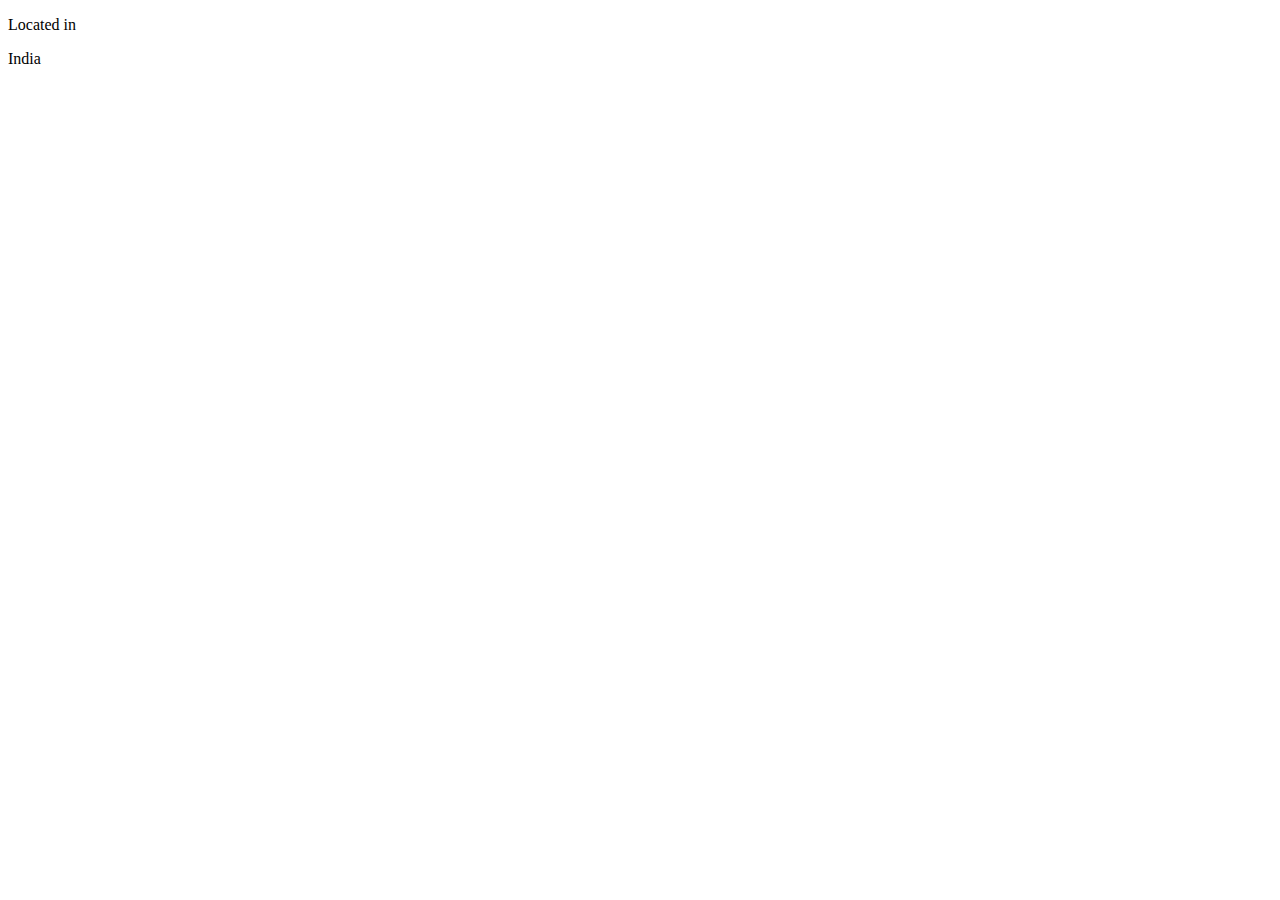
==== index.html @ 716e42e8 "Create index.html" ====
<!DOCTYPE html>
<html lang="en">
<head>
    <meta charset="UTF-8">
    <meta name="viewport" content="width=device-width, initial-scale=1.0">
    <title>Home Page</title>
    <link rel="stylesheet" href="https://cdnjs.cloudflare.com/ajax/libs/font-awesome/6.6.0/css/all.min.css" integrity="sha512-Kc323vGBEqzTmouAECnVceyQqyqdsSiqLQISBL29aUW4U/M7pSPA/gEUZQqv1cwx4OnYxTxve5UMg5GT6L4JJg==" crossorigin="anonymous" referrerpolicy="no-referrer" />
    <link rel="stylesheet" href="style.css">
</head>
<body>
    <header>
        <div class="navbar">
            <div class="nav-logo border">
                <div class="logo">
                </div>
                <div class="nav-address border">
                    <p class="add-first"> Located in </p>
                    <div class="add-icon">
                        <i class="fa-solid fa-location-crosshairs"></i>
                        <p class="add-sec">India</p>
                    </div>
                </div>
            </div>
        </div>
    </header>
</body>
</html>
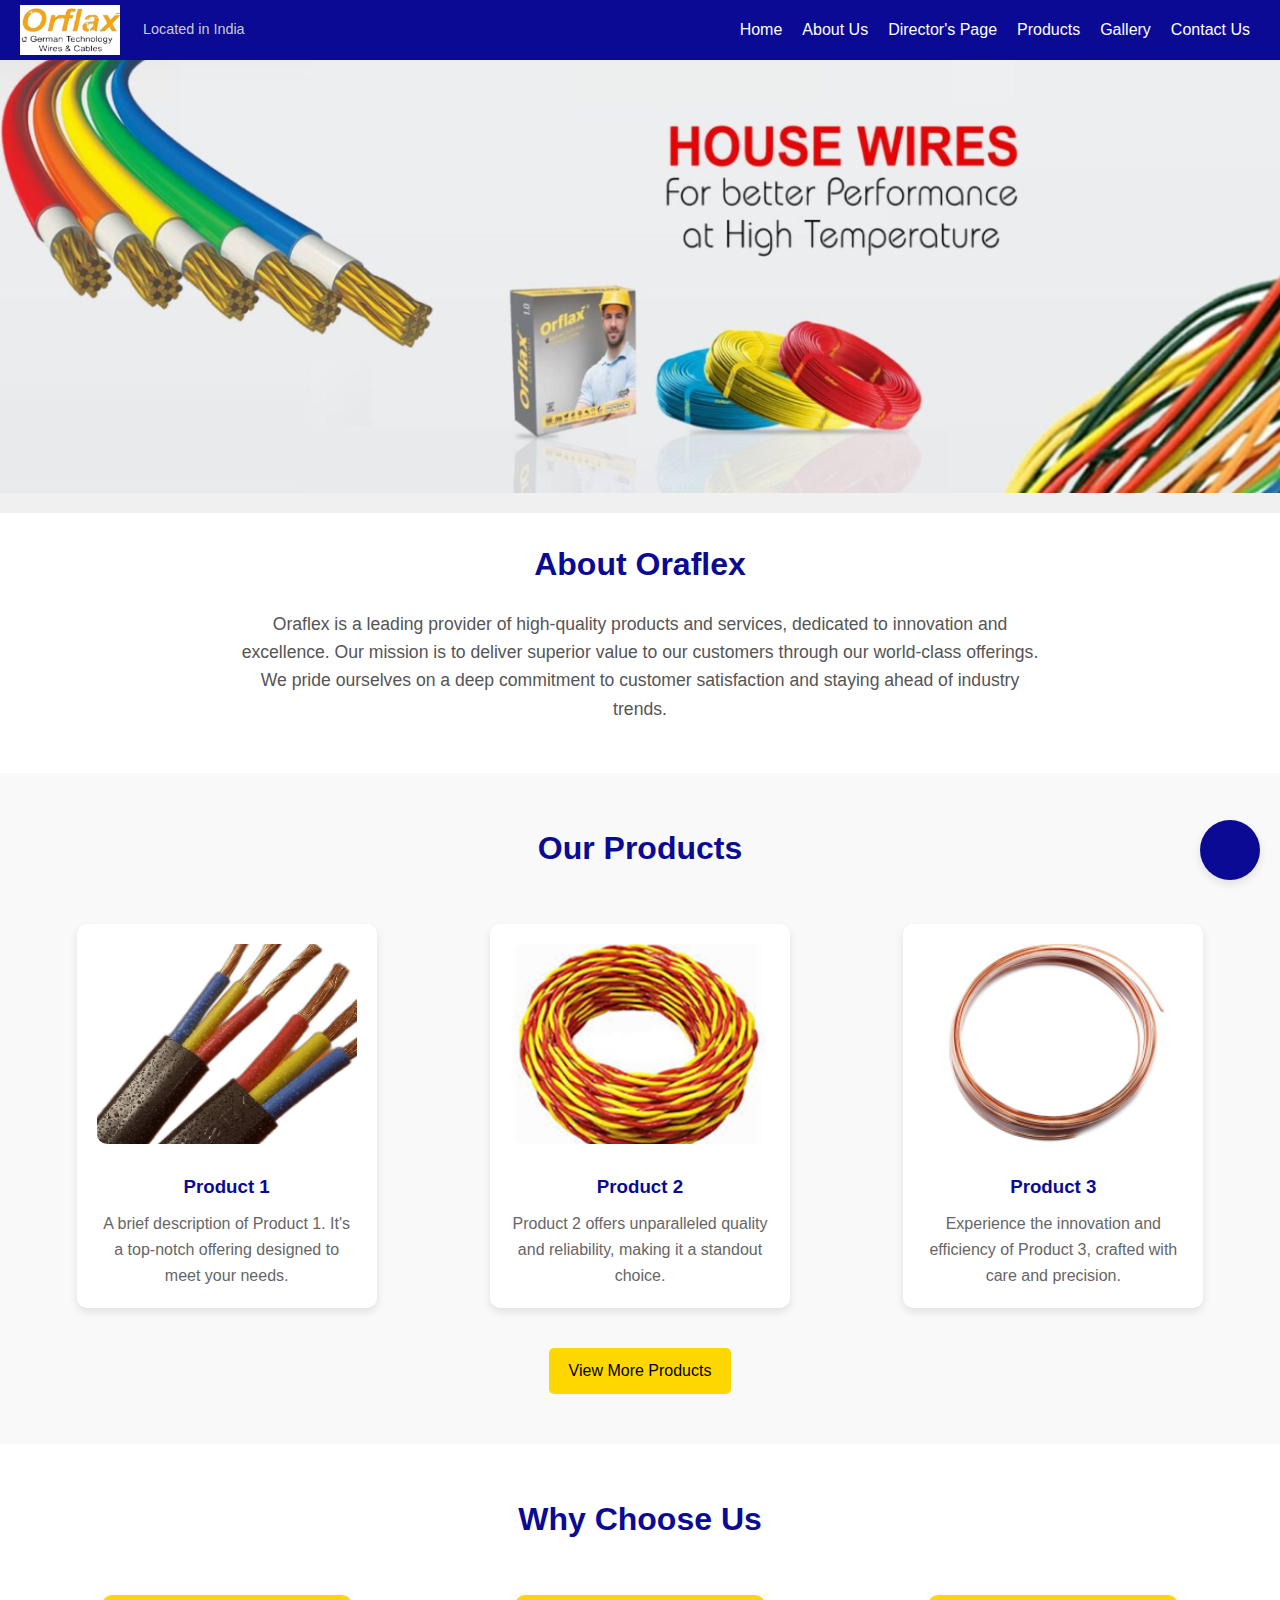
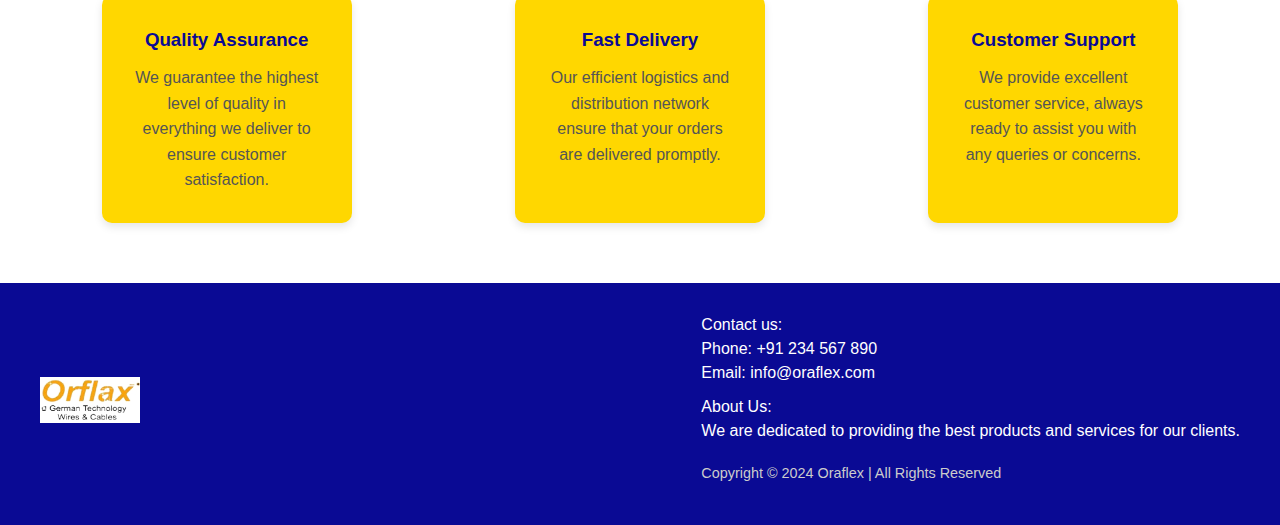
==== commit 0b01512a: "Add files via upload" ====
--- a/index.html
+++ b/index.html
@@ -1,27 +1,150 @@
-<!DOCTYPE html>
-<html lang="en">
-<head>
-    <meta charset="UTF-8">
-    <meta name="viewport" content="width=device-width, initial-scale=1.0">
-    <title>Home Page</title>
-    <link rel="stylesheet" href="https://cdnjs.cloudflare.com/ajax/libs/font-awesome/6.6.0/css/all.min.css" integrity="sha512-Kc323vGBEqzTmouAECnVceyQqyqdsSiqLQISBL29aUW4U/M7pSPA/gEUZQqv1cwx4OnYxTxve5UMg5GT6L4JJg==" crossorigin="anonymous" referrerpolicy="no-referrer" />
-    <link rel="stylesheet" href="style.css">
-</head>
-<body>
-    <header>
-        <div class="navbar">
-            <div class="nav-logo border">
-                <div class="logo">
-                </div>
-                <div class="nav-address border">
-                    <p class="add-first"> Located in </p>
-                    <div class="add-icon">
-                        <i class="fa-solid fa-location-crosshairs"></i>
-                        <p class="add-sec">India</p>
-                    </div>
-                </div>
-            </div>
-        </div>
-    </header>
-</body>
-</html>
+<!DOCTYPE html>
+<html lang="en">
+<head>
+    <meta charset="UTF-8">
+    <meta name="viewport" content="width=device-width, initial-scale=1.0">
+    <title>HOMEPAGE</title>
+    <link rel="stylesheet" href="https://cdnjs.cloudflare.com/ajax/libs/font-awesome/6.6.0/css/all.min.css" integrity="sha512-Kc323vGBEqzTmouAECnVceyQqyqdsSiqLQISBL29aUW4U/M7pSPA/gEUZQqv1cwx4OnYxTxve5UMg5GT6L4JJg==" crossorigin="anonymous" referrerpolicy="no-referrer" />
+    <link rel="stylesheet" href="style.css">
+</head>
+<body>
+    
+      <!-- Navigation Bar -->
+      <header class="navbar">
+        <div class="nav-left">
+            <div class="nav-logo">
+                <div class="logo"></div>
+            </div>
+            <div class="nav-location">
+                <i class="fas fa-map-marker-alt"></i> 
+                <p class="nav-text">Located in India</p>
+            </div>
+        </div>
+        <nav class="nav-right">
+            <ul class="nav-menu">
+                <li class="nav-item"><a href="index.html" class="nav-link">Home</a></li>
+                <li class="nav-item"><a href="aboutus.html" class="nav-link">About Us</a></li>
+                <li class="nav-item"><a href="directors.html" class="nav-link">Director's Page</a></li>
+                <li class="nav-item"><a href="product.html" class="nav-link">Products</a></li>
+                <li class="nav-item"><a href="gallery.html" class="nav-link">Gallery</a></li>
+                <li class="nav-item"><a href="contactus.html" class="nav-link">Contact Us</a></li>
+            </ul>
+        </nav>
+    </header>
+
+    <section class="image-banner">
+        <div class="image-container">
+            <img src="homepage.png" alt="Banner Image" class="banner-image">
+        </div>
+    </section>
+     
+
+    <!-- About Oraflex Section -->
+    <section class="about">
+        <br>
+        <h2>About Oraflex</h2>
+        <p>
+            Oraflex is a leading provider of high-quality products and services, dedicated to innovation and excellence. Our mission is to deliver superior value to our customers through our world-class offerings. We pride ourselves on a deep commitment to customer satisfaction and staying ahead of industry trends.
+        </p>
+    </section>
+
+    <!-- Products Section -->
+    <section class="products">
+        <h2>Our Products</h2>
+        <div class="product-cards">
+            <div class="product-card">
+                <img src="p1.png" alt="Product 1">
+                <h3>Product 1</h3>
+                <p>A brief description of Product 1. It's a top-notch offering designed to meet your needs.</p>
+            </div>
+            <div class="product-card">
+                <img src="p2.png" alt="Product 2">
+                <h3>Product 2</h3>
+                <p>Product 2 offers unparalleled quality and reliability, making it a standout choice.</p>
+            </div>
+            <div class="product-card">
+                <img src="p3.png" alt="Product 3">
+                <h3>Product 3</h3>
+                <p>Experience the innovation and efficiency of Product 3, crafted with care and precision.</p>
+            </div>
+        </div>
+        <a href="product.html" class="view-more">View More Products</a>
+    </section>
+
+    <!-- Chatbot Icon -->
+    <div class="chatbot-container">
+        <div class="chat-icon">
+            <i class="fas fa-comment-dots"></i>
+        </div>
+        <div class="chatbox hidden">
+            <div class="chatbox-header">
+                <h3>Oraflex Chatbot</h3>
+                <button class="close-chat">&times;</button>
+            </div>
+            <div class="chatbox-content">
+                <p>Hi! How can I assist you today?</p>
+                <ul>
+                    <li><a href="product.html">Learn more about our products</a></li>
+                    <li><a href="checkout.html">Checkout</a></li>
+                    <li>FAQs about Oraflex</li>
+                </ul>
+            </div>
+        </div>
+    </div>
+    
+    <!-- Why Choose Us Section -->
+    <section class="why-choose-us">
+        <h2>Why Choose Us</h2>
+        <div class="reasons">
+            <div class="reason">
+                <i class="fas fa-check-circle"></i>
+                <h3>Quality Assurance</h3>
+                <p>We guarantee the highest level of quality in everything we deliver to ensure customer satisfaction.</p>
+            </div>
+            <div class="reason">
+                <i class="fas fa-shipping-fast"></i>
+                <h3>Fast Delivery</h3>
+                <p>Our efficient logistics and distribution network ensure that your orders are delivered promptly.</p>
+            </div>
+            <div class="reason">
+                <i class="fas fa-users"></i>
+                <h3>Customer Support</h3>
+                <p>We provide excellent customer service, always ready to assist you with any queries or concerns.</p>
+            </div>
+        </div>
+    </section>
+
+    
+    <footer class="footer">
+        <div class="footer-container">
+            <div class="footer-left">
+                <div class="footer-logo">
+                    <img src="logomain.png" alt="Oraflex Logo" class="logo-img">
+                </div>
+            </div>
+            <div class="footer-right">
+                <div class="footer-info">
+                    <p class="footer-text">Contact us: <br>Phone: +91 234 567 890 <br>Email: info@oraflex.com</p>
+                    
+                    <p class="footer-text">About Us: <br>We are dedicated to providing the best products and services for our clients.</p>
+                    <p class="footer-text copyright">Copyright © 2024 Oraflex | All Rights Reserved</p>
+                </div>
+            </div>
+        </div>
+    </footer>
+
+    <script>
+        // Toggle chatbot
+        document.querySelector('.chat-icon').addEventListener('click', () => {
+            document.querySelector('.chatbox').classList.toggle('hidden');
+        });
+
+        document.querySelector('.close-chat').addEventListener('click', () => {
+            document.querySelector('.chatbox').classList.add('hidden');
+        });
+    </script>
+
+</body>
+</html>
+
+
--- a/style.css
+++ b/style.css
@@ -0,0 +1,467 @@
+* {
+    margin: 0;
+    padding: 0;
+    box-sizing: border-box;
+    font-family: Arial, sans-serif;
+}
+
+html, body {
+    height: 100%;
+    display: flex;
+    flex-direction: column;
+    background-color: #f0f0f0;
+}
+
+
+.navbar {
+    position: fixed;
+    top: 0;
+    left: 0;
+    right: 0;
+    z-index: 1000;
+    display: flex;
+    justify-content: space-between;
+    align-items: center;
+    background-color: rgb(10, 10, 148);
+    color: white;
+    padding: 0 20px;
+    height: 60px;
+    width: 100%;
+}
+
+.nav-left {
+    display: flex;
+    align-items: center;
+}
+
+.nav-logo .logo {
+    background-image: url('logomain.png');
+    background-size: cover;
+    width: 100px;
+    height: 50px;
+}
+
+.nav-location {
+    display: flex;
+    align-items: center;
+    margin-left: 15px;
+}
+
+.nav-location i {
+    margin-right: 8px;
+}
+
+.nav-text {
+    color: #cccccc;
+    font-size: 0.9rem;
+}
+
+.nav-right {
+    display: flex;
+    align-items: center;
+}
+
+.nav-menu {
+    display: flex;
+    list-style-type: none;
+    margin: 0;
+    padding: 0;
+}
+
+.nav-item {
+    margin: 0 10px;
+}
+
+.nav-link {
+    color: white;
+    text-decoration: none;
+    font-size: 1rem;
+}
+
+.nav-link:hover {
+    color: #cccccc;
+}
+
+/* Global styles */
+* {
+    margin: 0;
+    padding: 0;
+    box-sizing: border-box;
+    font-family: Arial, sans-serif;
+}
+
+body {
+    background-color: #f0f0f0;
+    color: #333;
+    line-height: 1.6;
+    padding-top: 20px;
+/* To avoid content hiding behind the sticky header */
+}
+
+/* Image Banner Section */
+.image-banner {
+    width: 100%;
+    height: 500px; /* Adjust height as necessary */
+    margin: 20px 0;
+}
+
+.image-container {
+    width: 100%;
+    height: 100%;
+}
+
+.banner-image {
+    width: 100%;
+    height: 100%;
+    object-fit: cover;
+}
+
+
+/* About Section */
+.about {
+    background-color: #ffffff;
+    padding: 0 20px 50px;
+    text-align: center;
+}
+
+.about h2 {
+    color: rgb(10, 10, 148);
+    font-size: 2rem;
+    margin-bottom: 20px;
+}
+
+.about p {
+    font-size: 1.1rem;
+    max-width: 800px;
+    margin: 0 auto;
+    color: #555;
+}
+
+/* Products Section */
+.products {
+    background-color: #f9f9f9;
+    padding: 50px 20px;
+    text-align: center;
+}
+
+.products h2 {
+    color: rgb(10, 10, 148);
+    font-size: 2rem;
+    margin-bottom: 40px;
+}
+
+.product-cards {
+    display: flex;
+    justify-content: space-around;
+    flex-wrap: wrap;
+    margin-bottom: 30px;
+}
+
+.product-card {
+    background-color: white;
+    border-radius: 10px;
+    box-shadow: 0 4px 8px rgba(0, 0, 0, 0.1);
+    width: 300px;
+    padding: 20px;
+    margin: 10px;
+    text-align: center;
+    transition: transform 0.3s;
+}
+
+.product-card:hover {
+    transform: translateY(-10px);
+}
+
+.product-card img {
+    width: 100%;
+    height: 200px;
+    object-fit: cover;
+    border-radius: 10px;
+}
+
+.product-card h3 {
+    margin: 20px 0 10px;
+    color: rgb(10, 10, 148);
+}
+
+.product-card p {
+    color: #666;
+}
+
+.view-more {
+    display: inline-block;
+    background-color: rgb(255, 215, 0);
+    color: #000;
+    padding: 10px 20px;
+    text-decoration: none;
+    border-radius: 5px;
+    transition: background-color 0.3s;
+}
+
+.view-more:hover {
+    background-color: rgb(255, 180, 0);
+}
+
+/* Why Choose Us Section */
+.why-choose-us {
+    background-color: #ffffff;
+    padding: 50px 20px;
+    text-align: center;
+}
+
+.why-choose-us h2 {
+    color: rgb(10, 10, 148);
+    font-size: 2rem;
+    margin-bottom: 40px;
+}
+
+.reasons {
+    display: flex;
+    justify-content: space-around;
+    flex-wrap: wrap;
+}
+
+.reason {
+    background-color: rgb(255, 215, 0);
+    width: 250px;
+    padding: 30px;
+    margin: 10px;
+    border-radius: 10px;
+    box-shadow: 0 4px 8px rgba(0, 0, 0, 0.1);
+    text-align: center;
+    transition: background-color 0.3s;
+}
+
+.reason:hover {
+    background-color: rgb(255, 180, 0);
+}
+
+.reason i {
+    font-size: 2.5rem;
+    color: rgb(10, 10, 148);
+    margin-bottom: 15px;
+}
+
+.reason h3 {
+    color: rgb(10, 10, 148);
+    margin-bottom: 10px;
+}
+
+.reason p {
+    color: #555;
+    font-size: 1rem;
+}
+
+/* Responsive Styles */
+@media (max-width: 768px) {
+    .product-cards, .reasons {
+        flex-direction: column;
+    }
+
+    .product-card, .reason {
+        width: 90%;
+        margin: 20px auto;
+    }
+
+    .slideshow {
+        height: 300px;
+    }
+
+    .slide {
+        height: 300px;
+    }
+}
+
+/* Chatbot Icon */
+.chatbot-container {
+    position: fixed;
+    bottom: 20px;
+    right: 20px;
+    z-index: 1000;
+}
+
+.chat-icon {
+    background-color: rgb(10, 10, 148);
+    color: white;
+    width: 60px;
+    height: 60px;
+    border-radius: 50%;
+    display: flex;
+    justify-content: center;
+    align-items: center;
+    box-shadow: 0px 4px 10px rgba(0, 0, 0, 0.1);
+    cursor: pointer;
+    transition: background-color 0.3s ease;
+}
+
+.chat-icon:hover {
+    background-color: rgb(255, 215, 0);
+    color: black;
+}
+
+.chat-icon i {
+    font-size: 1.8rem;
+}
+
+/* Chatbox */
+.chatbox {
+    width: 350px;
+    background-color: white;
+    border-radius: 10px;
+    box-shadow: 0px 8px 16px rgba(0, 0, 0, 0.2);
+    position: fixed;
+    bottom: 100px;
+    right: 20px;
+    display: flex;
+    flex-direction: column;
+    overflow: hidden;
+    transition: all 0.3s ease;
+}
+
+.chatbox.hidden {
+    display: none;
+}
+
+/* Chatbox Header */
+.chatbox-header {
+    background-color: rgb(10, 10, 148);
+    color: white;
+    padding: 15px;
+    display: flex;
+    justify-content: space-between;
+    align-items: center;
+    border-top-left-radius: 10px;
+    border-top-right-radius: 10px;
+}
+
+.chatbox-header h3 {
+    margin: 0;
+    font-size: 1.2rem;
+}
+
+.close-chat {
+    background-color: transparent;
+    border: none;
+    color: white;
+    font-size: 1.5rem;
+    cursor: pointer;
+}
+
+/* Chatbox Content */
+.chatbox-content {
+    padding: 20px;
+    background-color: #f9f9f9;
+    color: #333;
+    font-size: 1rem;
+}
+
+.chatbox-content p {
+    margin-bottom: 15px;
+}
+
+.chatbox-content ul {
+    list-style-type: none;
+    padding: 0;
+}
+
+.chatbox-content ul li {
+    margin-bottom: 10px;
+}
+
+.chatbox-content ul li a {
+    text-decoration: none;
+    color: rgb(10, 10, 148);
+    font-weight: bold;
+}
+
+.chatbox-content ul li a:hover {
+    color: rgb(255, 215, 0);
+    text-decoration: underline;
+}
+
+
+.footer {
+    background-color: rgb(10, 10, 148);
+    color: white;
+    padding: 30px 20px;
+    display: flex;
+    justify-content: center;
+    align-items: center;
+    width: 100%;
+    margin-top: auto; 
+}
+
+.footer-container {
+    width: 100%;
+    max-width: 1200px;
+    display: flex;
+    justify-content: space-between;
+    align-items: center;
+}
+
+.footer-left {
+    display: flex;
+    align-items: center;
+}
+
+.footer-logo .logo-img {
+    width: 100px;
+    height: auto;
+    margin-right: 20px;
+    align-items: center;
+}
+
+.footer-right {
+    display: flex;
+    flex-direction: column;
+    justify-content: center;
+    align-items: flex-start;
+}
+
+.footer-info {
+    display: flex;
+    flex-direction: column;
+}
+
+.footer-text {
+    margin-bottom: 10px;
+    line-height: 1.5;
+}
+
+.copyright {
+    margin-top: 10px;
+    font-size: 0.9rem;
+    color: #cccccc;
+}
+
+/* Responsive styles */
+@media (max-width: 768px) {
+    .footer-container {
+        flex-direction: column;
+        text-align: center;
+    }
+
+    .footer-right {
+        align-items: center;
+        margin-top: 20px;
+    }
+
+    .footer-text {
+        margin-bottom: 20px;
+    }
+
+    .footer-logo .logo-img {
+        margin: 0 auto;
+    }
+
+    .nav-menu {
+        flex-direction: column;
+    }
+
+    .nav-item {
+        margin: 5px 0;
+    }
+    .nav-left {
+        flex-direction: column;
+    }
+}